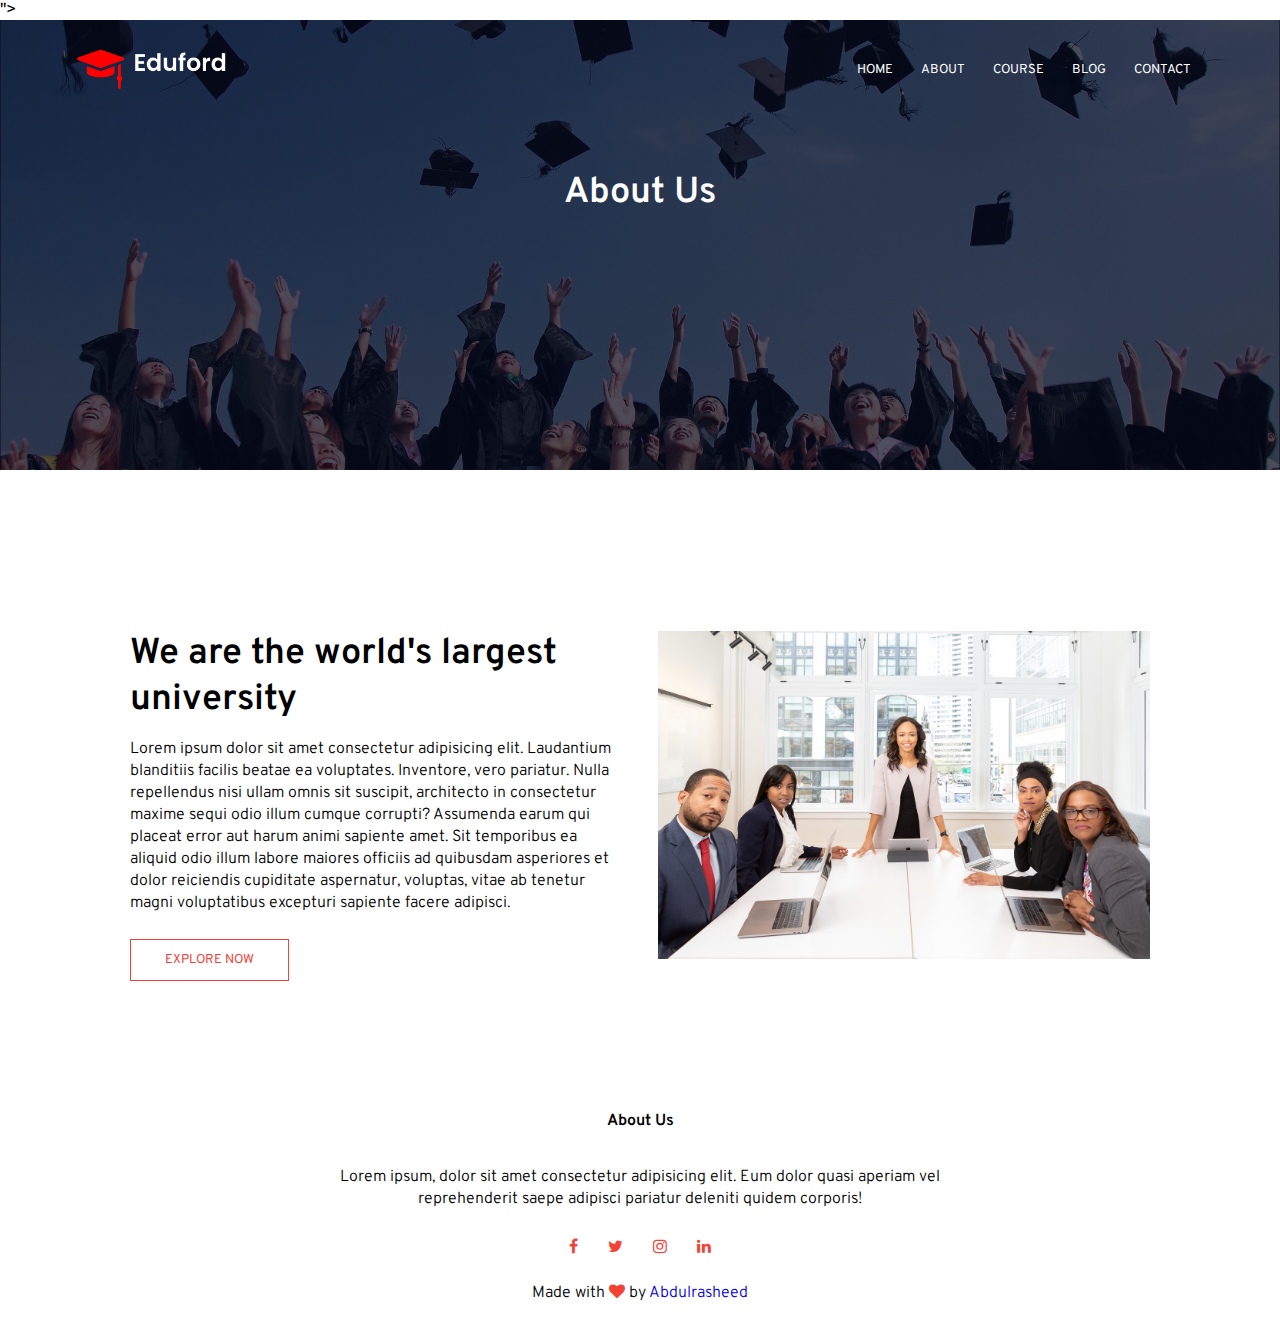
==== about.html @ 33a4ab4e "First Commit" ====
<!DOCTYPE html>
<html lang="en">
<head>
    <meta charset="UTF-8">
    <meta http-equiv="X-UA-Compatible" content="IE=edge">
    <meta name="viewport" content="width=device-width, initial-scale=1.0">
    <title>World's Best University</title>
    <link rel="stylesheet" href="./style.css">
    <link rel="preconnect" href="https://fonts.googleapis.com">
    <link rel="preconnect" href="https://fonts.gstatic.com" crossorigin>
    <link href="https://fonts.googleapis.com/css2?family=Istok+Web:wght@400;700&family=Overpass:ital,wght@0,100;0,200;0,300;0,400;0,700;1,200&display=swap" rel="stylesheet">

<link rel="stylesheet" href="https://cdnjs.cloudflare.com/ajax/libs/font-awesome/4.7.0/css/font-awesome.min.css">">
</head>
<body>
    <section class="sub-header">
        <nav>
            <a href="index.html"><img src="./eduford_img/logo.png" alt=""></a>
            <div class="nav-links" id="navLinks">
                <i class="fa fa-times" onclick="hideMenu()"></i>
                <ul>
        
                    <li><a href="./index.html">HOME</a></li>
                    <li><a href="./about.html">ABOUT</a></li>
                    <li><a href="./course.html">COURSE</a></li>
                    <li><a href="./blog.html">BLOG</a></li>
                    <li><a href="./contact.html">CONTACT</a></li>
                </ul>
            </div>
            <i class="fa fa-bars" onclick="showMenu()"></i>
        </nav>


  <h1>About Us</h1>
    </section>

    <section class="about-us">

        <div class="row">

            <div class="about-col">
                <h1>We are the world's largest university</h1>
                <p>Lorem ipsum dolor sit amet consectetur adipisicing elit. Laudantium blanditiis facilis beatae ea voluptates. Inventore, vero pariatur. Nulla repellendus nisi ullam omnis sit suscipit, architecto in consectetur maxime sequi odio illum cumque corrupti? Assumenda earum qui placeat error aut harum animi sapiente amet. Sit temporibus ea aliquid odio illum labore maiores officiis ad quibusdam asperiores et dolor reiciendis cupiditate aspernatur, voluptas, vitae ab tenetur magni voluptatibus excepturi sapiente facere adipisci.</p>
                <a href="" class="hero-btn red-btn">EXPLORE NOW</a>
            </div>
            <div class="about-col">
                <img src="./eduford_img/about.jpg" alt="">
            </div>
        </div>
    </section>


 <section class="footer">
<h4>About Us</h4>
<p>Lorem ipsum, dolor sit amet consectetur adipisicing elit. Eum dolor quasi aperiam vel <br> reprehenderit saepe  adipisci pariatur deleniti quidem corporis!</p>
<div class="icons">
    <i class="fa fa-facebook"></i>
    <i class="fa fa-twitter"></i>
    <i class="fa fa-instagram"></i>
    <i class="fa fa-linkedin"></i>
</div>
<p>Made with <i class="fa fa-heart"></i> by <a href="https://abdulrasheedhngi8.netlify.app/" class="my-portfolio" target="_blank">Abdulrasheed</a></p>
 </section>

    <script>

        let navLinks = document.getElementById("navLinks")

        function showMenu(){
            navLinks.style.right = "0"
        }

        function hideMenu(){
            navLinks.style.right = "-200px"
        }
    </script>
</body>
</html>
---- style.css ----
* {
  margin: 0;
  padding: 0;
  font-family: "Istok Web", sans-serif;
  font-family: "Overpass", sans-serif;
  max-width: 100%;
}

.header {
  min-height: 100vh;
  width: 100%;
  background-image: linear-gradient(rgba(4, 9, 30, 0.7), rgba(4, 9, 30, 0.7)),
    url(./eduford_img/banner.png);
  background-position: center;
  background-size: cover;
  position: relative;
}
nav {
  display: flex;
  padding: 2% 6%;
  justify-content: space-between;
  align-items: center;
}
nav img {
  width: 150px;
}
.nav-links {
  flex: 1;
  text-align: right;
}
.nav-links ul li {
  list-style: none;
  display: inline-block;
  padding: 8px 12px;
  position: relative;
}
.nav-links ul li a {
  color: #fff;
  text-decoration: none;
  font-size: 13px;
}
.nav-links ul li::after {
  content: "";
  width: 0%;
  height: 2px;
  background: #f44336;
  display: block;
  margin: auto;
  transition: 0.5s;
}
.nav-links ul li:hover::after {
  width: 100%;
}
.text-box {
  width: 90%;
  color: #fff;
  position: absolute;
  top: 50%;
  left: 50%;
  transform: translate(-50%, -50%);
  text-align: center;
}
.text-box h1 {
  font-size: 62px;
}
.text-box p {
  margin: 10px 0 40px;
  font-size: 14px;
  color: #fff;
}
.hero-btn {
  display: inline-block;
  text-decoration: none;
  color: #fff;
  border: 1px solid #fff;
  padding: 12px 34px;
  font-size: 13px;
  background: transparent;
  position: relative;
  cursor: pointer;
}
.hero-btn:hover {
  border: 1px solid #f44336;
  background: #f44336;
  transition: 1s;
}
nav .fa {
  display: none;
}
@media (max-width: 700px) {
  .text-box h1 {
    font-size: 20px;
  }
  .nav-links ul li {
    display: block;
  }
  .nav-links {
    position: fixed;
    background: #f44336;
    height: 100vh;
    width: 40%;
    top: 0;
    right: -200px;
    text-align: left;
    z-index: 2;
    transition: 1s;
  }
  nav .fa {
    display: block;
    color: #fff;
    margin: 10px;
    font-size: 22px;
    cursor: pointer;
  }
  .nav-links ul {
    padding: 30px;
  }
  .row {
    flex-direction: column;
  }
  .testimonial-col img {
    margin-left: 0px;
    margin-right: 15px;
  }
  .cta h1 {
    font-size: 24px;
  }
  .sub-header h1 {
    font-size: 24px;
  }
}

/*-----Course-----*/

.course {
  width: 80%;
  margin: auto;
  text-align: center;
  padding-top: 100px;
}
h1 {
  font-size: 36px;
  font-weight: 600;
}
p {
  font-size: #777;
  font-weight: 300;
  line-height: 22px;
  padding: 10px;
}
.row {
  margin-top: 5%;
  display: flex;
  justify-content: space-between;
}
.course-col {
  flex-basis: 31%;
  background: #fff3f3;
  border-radius: 10px;
  margin-bottom: 5%;
  padding: 20px 12px;
  box-sizing: border-box;
  transition: 00.5s;
}
h3 {
  text-align: center;
  font-weight: 600;
  margin: 10px 0;
}
.course-col:hover {
  box-shadow: 0 0 20px 0px rgba(0, 0, 0, 0.2);
}
/*-----Campus-----*/

.campus {
  width: 80%;
  margin: auto;
  text-align: center;
  padding: 50px;
}
.campus-col {
  flex-basis: 32%;
  border-radius: 10px;
  margin-bottom: 30px;
  position: relative;
  overflow: hidden;
}
.campus-col img {
  width: 100%;
  display: block;
}
.layer {
  background: transparent;
  height: 100%;
  width: 100%;
  position: absolute;
  top: 0;
  left: 0;
  transition: 00.5s;
}
.layer:hover {
  background: rgba(226, 0, 0, 0.7);
}
.layer h3 {
  width: 100%;
  font-weight: 500;
  color: #fff;
  font-size: 26px;
  bottom: 0;
  left: 50%;
  transform: translateX(-50%);
  position: absolute;
  opacity: 0;
  transition: 0.5s;
}
.layer:hover h3 {
  bottom: 49%;
  opacity: 1;
}
/*-----Facilities-----*/

.facilities {
  width: 80%;
  margin: auto;
  text-align: center;
  padding-top: 100px;
}
.facilities-col {
  flex-basis: 31%;
  border-radius: 10px;
  margin-bottom: 5%;
  text-align: left;
}
.facilities-col img {
  width: 100%;
  border-radius: 10px;
}
.facilities-col p {
  padding: 0%;
}
.facilities-col h3 {
  margin-top: 16px;
  margin-bottom: 15px;
  text-align: left;
}
/*-----Testimonials-----*/
.testimonials {
  width: 80%;
  margin: auto;
  padding-top: 100px;
  text-align: center;
}
.testimonial-col {
  flex-basis: 44%;
  border-radius: 10px;
  margin-bottom: 5%;
  text-align: left;
  background: #fff3f3;
  padding: 25px;
  cursor: pointer;
  display: flex;
}
.testimonial-col img {
  height: 40px;
  margin-left: 5px;
  margin-right: 30px;
  border-radius: 50%;
}
.testimonial-col p {
  padding: 0;
}
.testimonial-col h3 {
  margin-top: 15px;
  text-align: left;
}
.testimonial-col .fa {
  color: #f44336;
}
/*-----Call to Action-----*/
.cta {
  margin: 100px auto;
  width: 80%;
  background-image: linear-gradient(rgba(4, 9, 30, 0.7), rgba(4, 9, 30, 0.7)),
    url(./eduford_img/banner2.jpg);
  background-position: center;
  background-size: cover;
  border-radius: 10px;
  text-align: center;
  padding: 100px 0;
}
.cta h1 {
  color: #fff;
  margin-bottom: 40px;
  padding: 0;
}
/*-----Footer-----*/
.footer {
  width: 100%;
  text-align: center;
  padding: 30px 0;
}
.footer h4 {
  margin-bottom: 25px;
  margin-top: 20px;
  font-weight: 600;
}
.icons .fa {
  color: #f44336;
  margin: 0 13px;
  cursor: pointer;
  padding: 18px 0;
}
.fa-heart {
  color: #f44336;
}
.my-portfolio {
  text-decoration: none;
}

.sub-header {
  height: 50vh;
  width: 100%;
  background-image: linear-gradient(rgba(4, 9, 30, 0.7), rgba(4, 9, 30, 0.7)),
    url(./eduford_img/background.jpg);

  background-position: center;
  background-size: cover;
  text-align: center;
  color: #fff;
}

.sub-header h1 {
  margin-top: 50px;
}

.about-us {
  width: 80%;
  margin: auto;
  padding-top: 80px;
  padding-bottom: 50px;
}
.about-col {
  flex-basis: 48%;
  padding: 30px 2px;
}
.about-col img {
  width: 100%;
}
.about-col h1 {
  padding-top: 0;
}
.about-col p {
  padding: 15px 0 25px;
}
.red-btn {
  border: 1px solid #f44336;
  background: transparent;
  color: #f44336;
}
.red-btn:hover {
  color: #fff;
}
/*-----Blog-----*/

.blog-content {
  width: 80%;
  margin: auto;
  padding: 60px 0;
}
.blog-left {
  flex-basis: 65%;
}
.blog-left img {
  width: 100%;
}

.blog-left h2 {
  color: #222;
  font-weight: 600;
  margin: 30px 0;
}
.blog-left p {
  color: #999;
  padding: 0;
}
.blog-right {
  flex-basis: 32%;
}
.blog-right h3 {
  background: #f44336;
  color: #fff;
  padding: 7px 0;
  font-size: 16px;
  margin-bottom: 20px;
}
.blog-right div {
  display: flex;
  align-items: center;
  justify-content: space-between;
  color: #555;
  padding: 8px;
  box-sizing: border-box;
}
.comment-box {
  border: 1px solid #ccc;
  margin: 50px 0;
  padding: 10px 20px;
}
.comment-box h3 {
  text-align: left;
}
.comment-form input,
.comment-form textarea {
  width: 100%;
  padding: 10px;
  margin: 15px 0;
  box-sizing: border-box;
  border: none;
  outline: none;
  background: #f0f0f0;
}
.comment-form button {
  margin: 10px 0;
}
/*-----Contact Us-----*/

.location {
  width: 80%;
  margin: auto;
  padding: 80px 0;
}
.location iframe {
  width: 100%;
}
.contact-us {
  width: 80%;
  margin: auto;
}
.contact-col {
  flex-basis: 48%;
  margin-bottom: 30px;
}
.contact-col div {
  display: flex;
  align-items: center;
  margin-bottom: 40px;
}
.contact-col .fa {
  font-size: 28px;
  color: #f44336;
  margin: 10px;
  margin-right: 30px;
}
.contact-col div p {
  padding: 0;
}
.contact-col div h5 {
  font-size: 26px;
  margin-bottom: 5px;
  color: #555;
  font-weight: 400;
}
.contact-col input,
.contact-col textarea {
  width: 100%;
  padding: 15px;
  margin-bottom: 17px;
  outline: none;
  border: 1px solid #ccc;
  box-sizing: border-box;
}
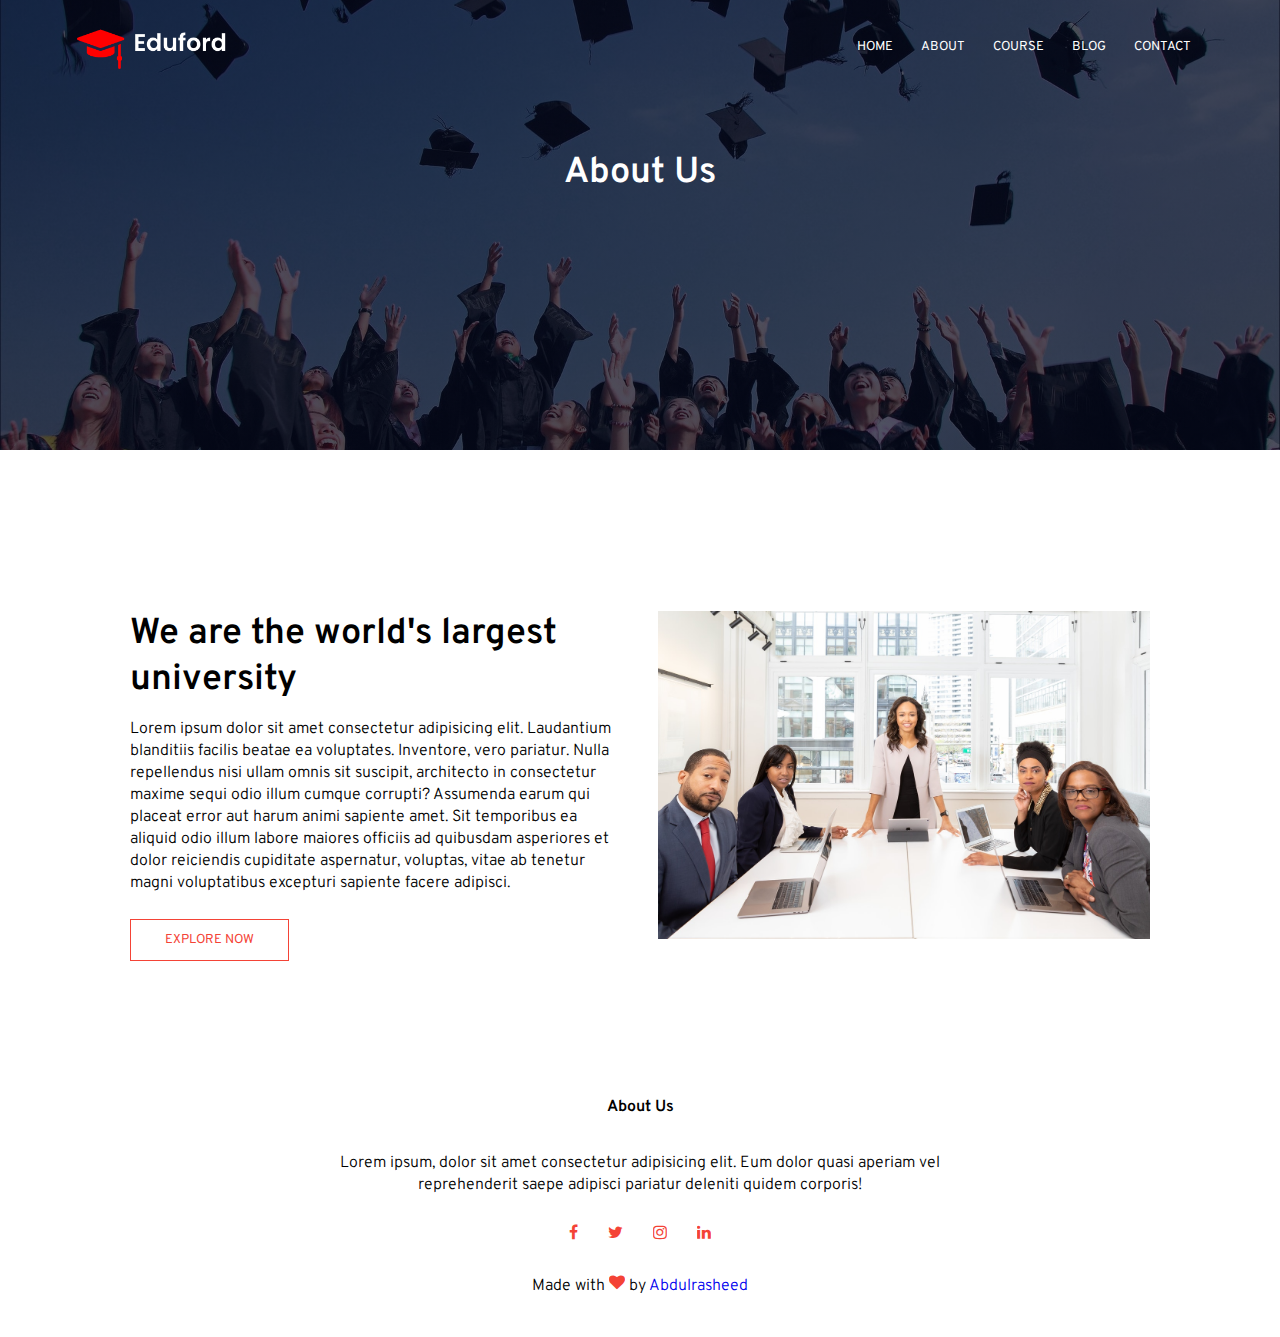
==== commit 459789b7: "Second Commit" ====
--- a/about.html
+++ b/about.html
@@ -10,7 +10,7 @@
     <link rel="preconnect" href="https://fonts.gstatic.com" crossorigin>
     <link href="https://fonts.googleapis.com/css2?family=Istok+Web:wght@400;700&family=Overpass:ital,wght@0,100;0,200;0,300;0,400;0,700;1,200&display=swap" rel="stylesheet">
 
-<link rel="stylesheet" href="https://cdnjs.cloudflare.com/ajax/libs/font-awesome/4.7.0/css/font-awesome.min.css">">
+<link rel="stylesheet" href="https://cdnjs.cloudflare.com/ajax/libs/font-awesome/4.7.0/css/font-awesome.min.css">
 </head>
 <body>
     <section class="sub-header">
--- a/style.css
+++ b/style.css
@@ -4,6 +4,7 @@
   font-family: "Istok Web", sans-serif;
   font-family: "Overpass", sans-serif;
   max-width: 100%;
+  overflow-x: hidden;
 }
 
 .header {
@@ -98,12 +99,12 @@
     position: fixed;
     background: #f44336;
     height: 100vh;
-    width: 40%;
+    width: 50%;
     top: 0;
-    right: -200px;
+    right: -350px;
     text-align: left;
     z-index: 2;
-    transition: 1s;
+    transition: ease-in-out 1s;
   }
   nav .fa {
     display: block;
@@ -121,6 +122,7 @@
   .testimonial-col img {
     margin-left: 0px;
     margin-right: 15px;
+    width: 200px;
   }
   .cta h1 {
     font-size: 24px;
@@ -265,6 +267,7 @@
   margin-left: 5px;
   margin-right: 30px;
   border-radius: 50%;
+  width: 150px;
 }
 .testimonial-col p {
   padding: 0;
